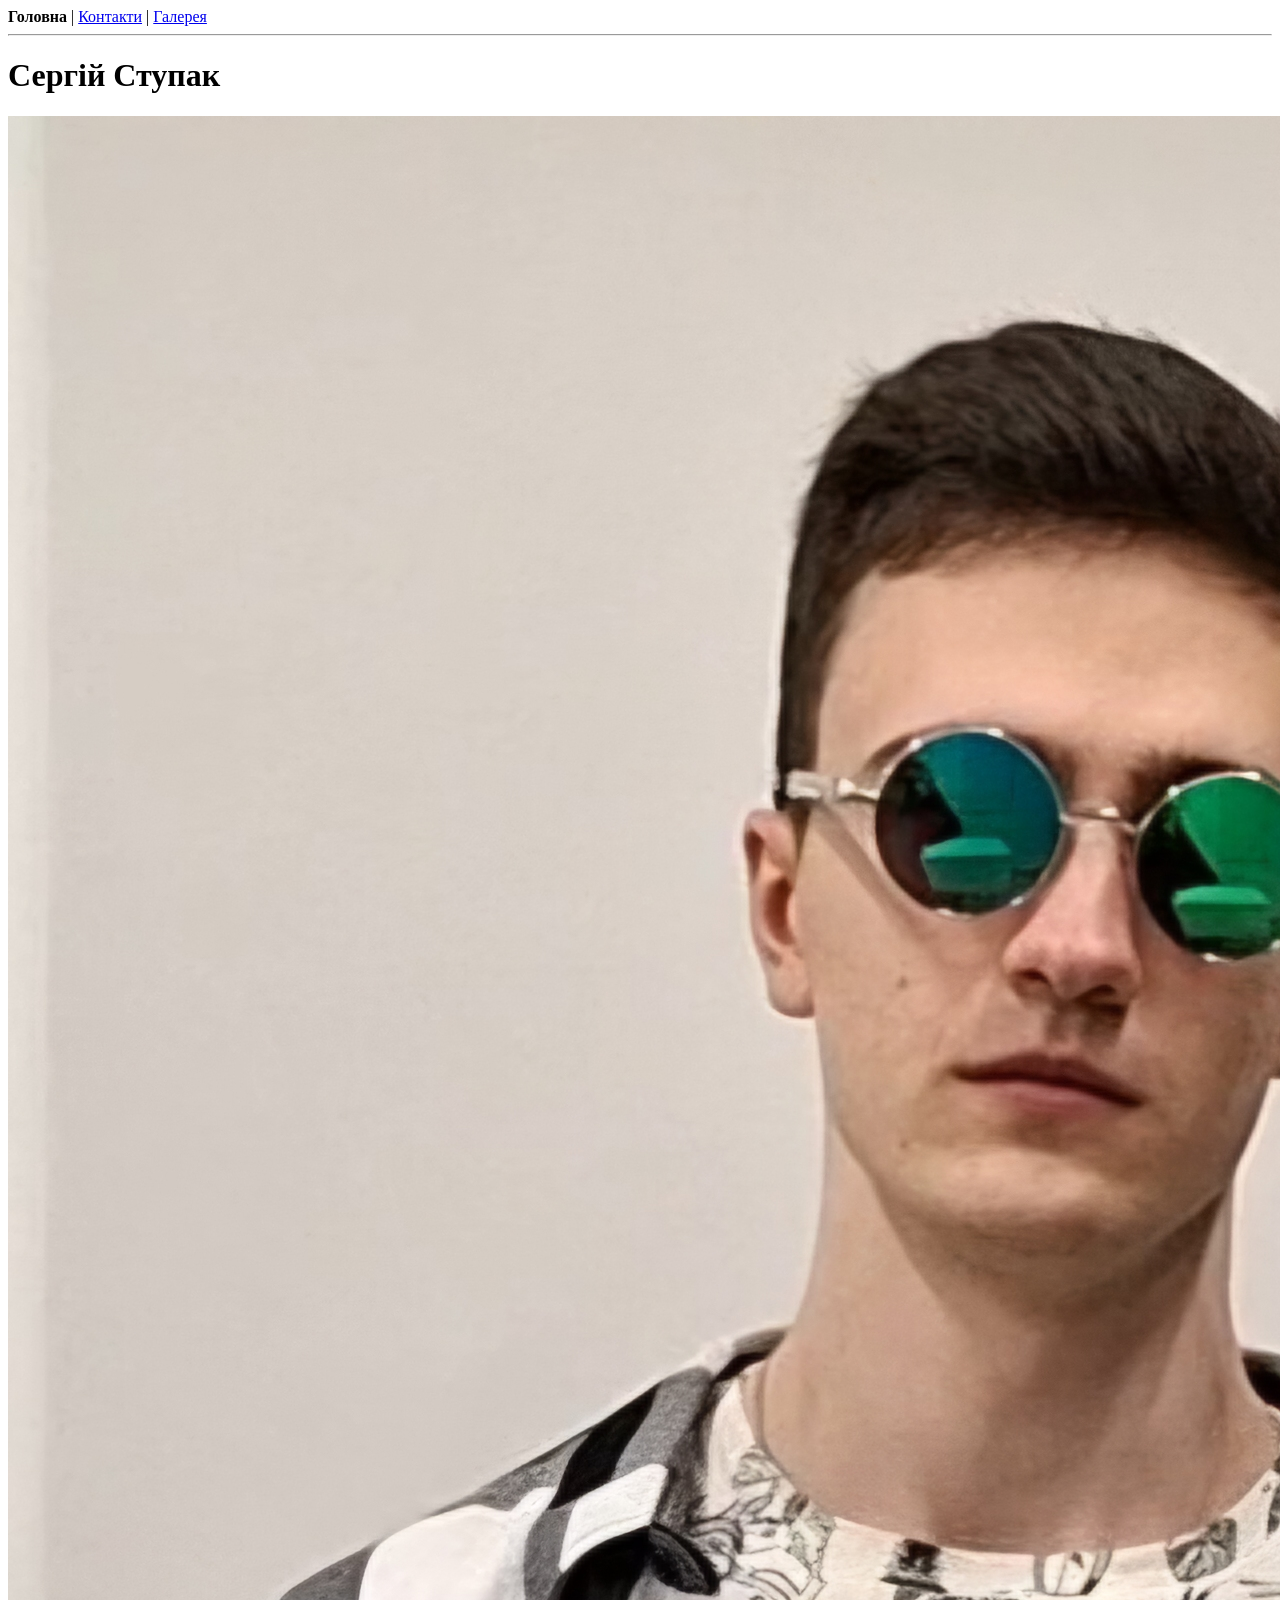
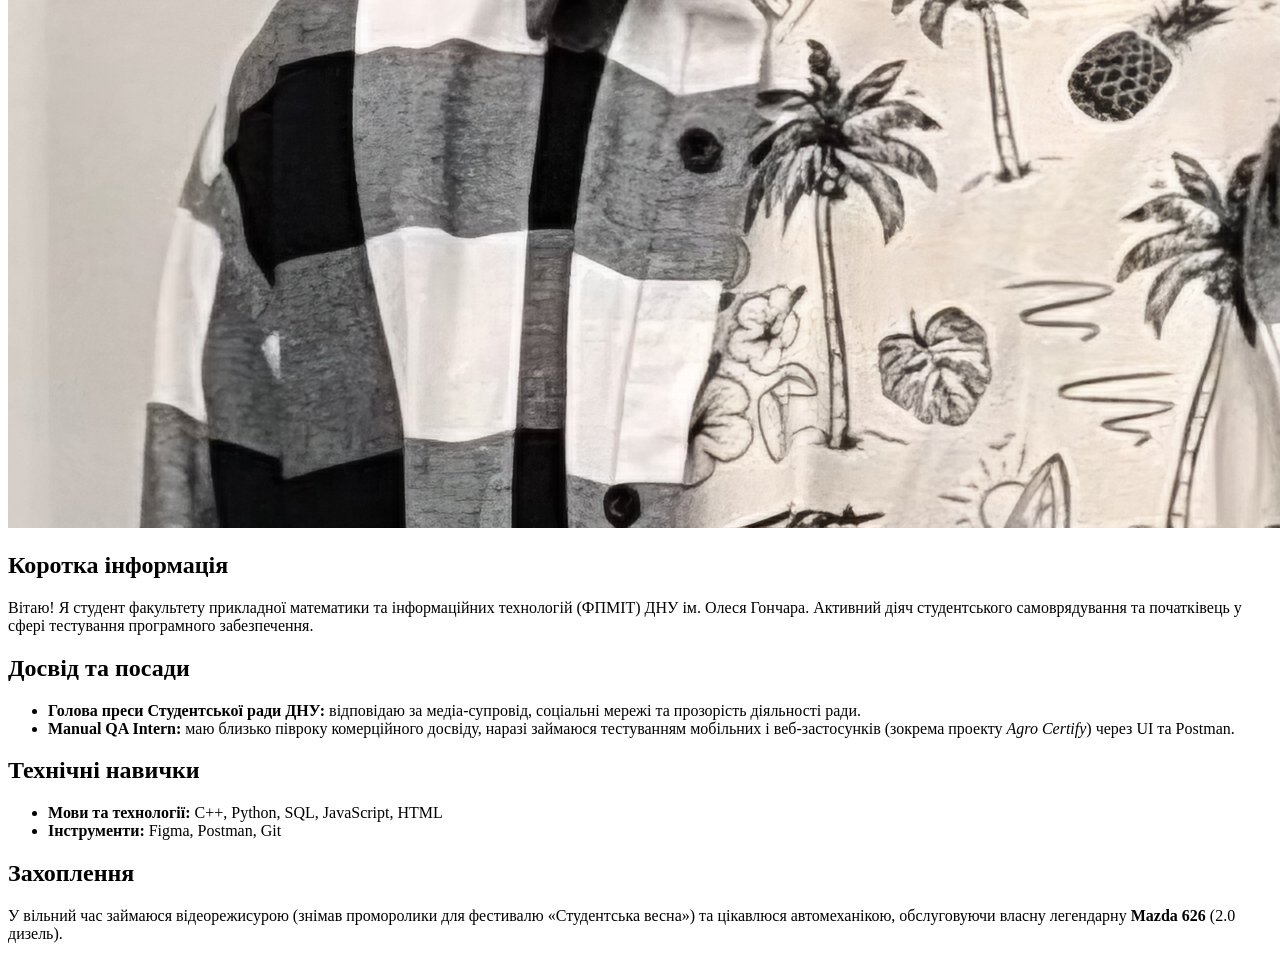
==== index.html @ 159daa1c "add homework 21.1" ====
<!DOCTYPE html>
<html lang="uk">
<head>
    <meta charset="UTF-8">
    <title>Сергій Ступак - Резюме</title>
</head>
<body>

    <nav>
        <strong>Головна</strong> | 
        <a href="pages/contact.html">Контакти</a> | 
        <a href="pages/gallery.html">Галерея</a>
    </nav>
    
    <hr>

    <h1>Сергій Ступак</h1>
    <img src="photo/my_photo.jpg">

    <h2>Коротка інформація</h2>
    <p>
        Вітаю! Я студент факультету прикладної математики та інформаційних технологій (ФПМІТ) 
        ДНУ ім. Олеся Гончара. Активний діяч студентського самоврядування та початківець у сфері тестування програмного забезпечення.
    </p>

    <h2>Досвід та посади</h2>
    <ul>
        <li><strong>Голова преси Студентської ради ДНУ:</strong> відповідаю за медіа-супровід, соціальні мережі та прозорість діяльності ради.</li>
        <li><strong>Manual QA Intern:</strong> маю близько півроку комерційного досвіду, наразі займаюся тестуванням мобільних і веб-застосунків (зокрема проекту <em>Agro Certify</em>) через UI та Postman.</li>
    </ul>

    <h2>Технічні навички</h2>
    <ul>
        <li><strong>Мови та технології:</strong> C++, Python, SQL, JavaScript, HTML</li>
        <li><strong>Інструменти:</strong> Figma, Postman, Git</li>
    </ul>

    <h2>Захоплення</h2>
    <p>
        У вільний час займаюся відеорежисурою (знімав проморолики для фестивалю «Студентська весна») 
        та цікавлюся автомеханікою, обслуговуючи власну легендарну <strong>Mazda 626</strong> (2.0 дизель).
    </p>


</body>
</html>
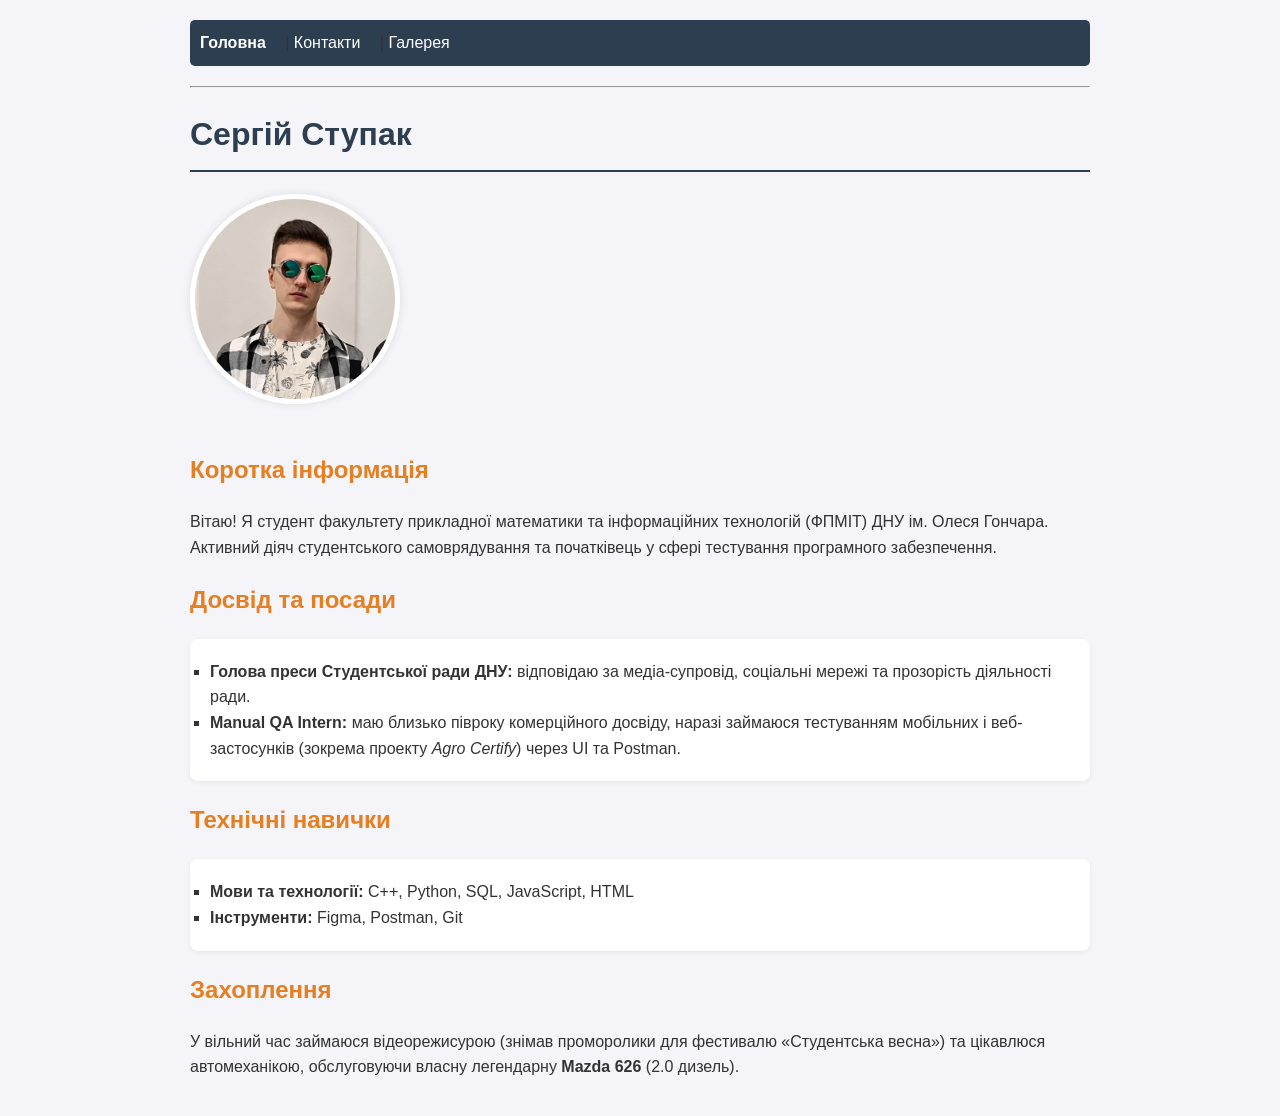
==== commit 1767d2f8: "add homework 22.1" ====
--- a/index.html
+++ b/index.html
@@ -3,10 +3,11 @@
 <head>
     <meta charset="UTF-8">
     <title>Сергій Ступак - Резюме</title>
+    <link rel="stylesheet" href="style.css">
 </head>
 <body>
 
-    <nav>
+    <nav class="navbar">
         <strong>Головна</strong> | 
         <a href="pages/contact.html">Контакти</a> | 
         <a href="pages/gallery.html">Галерея</a>
@@ -14,23 +15,25 @@
     
     <hr>
 
-    <h1>Сергій Ступак</h1>
-    <img src="photo/my_photo.jpg">
+    <h1 id="main-title">Сергій Ступак</h1>
+    <img src="photo/my_photo.jpg" class="profile-img" width="200">
 
-    <h2>Коротка інформація</h2>
-    <p>
-        Вітаю! Я студент факультету прикладної математики та інформаційних технологій (ФПМІТ) 
-        ДНУ ім. Олеся Гончара. Активний діяч студентського самоврядування та початківець у сфері тестування програмного забезпечення.
-    </p>
-
+    <section class="main-info">
+        <h2>Коротка інформація</h2>
+        <p>
+            Вітаю! Я студент факультету прикладної математики та інформаційних технологій (ФПМІТ) 
+            ДНУ ім. Олеся Гончара. Активний діяч студентського самоврядування та початківець у сфері тестування програмного забезпечення.
+        </p>
+    </section>
+    
     <h2>Досвід та посади</h2>
-    <ul>
+    <ul class="info-list">
         <li><strong>Голова преси Студентської ради ДНУ:</strong> відповідаю за медіа-супровід, соціальні мережі та прозорість діяльності ради.</li>
         <li><strong>Manual QA Intern:</strong> маю близько півроку комерційного досвіду, наразі займаюся тестуванням мобільних і веб-застосунків (зокрема проекту <em>Agro Certify</em>) через UI та Postman.</li>
     </ul>
 
     <h2>Технічні навички</h2>
-    <ul>
+    <ul class="info-list">
         <li><strong>Мови та технології:</strong> C++, Python, SQL, JavaScript, HTML</li>
         <li><strong>Інструменти:</strong> Figma, Postman, Git</li>
     </ul>
--- a/style.css
+++ b/style.css
@@ -0,0 +1,76 @@
+body {
+    font-family: Arial, sans-serif;
+    line-height: 1.6;
+    color: #333;
+    max-width: 900px;
+    margin: 0 auto;
+    padding: 20px;
+    background-color: #f4f4f9;
+}
+
+.navbar {
+    background-color: #2c3e50;
+    padding: 10px;
+    border-radius: 5px;
+    margin-bottom: 20px;
+}
+
+.navbar a, .navbar strong {
+    color: white;
+    text-decoration: none;
+    margin-right: 15px;
+}
+
+.navbar a:hover {
+    text-decoration: underline;
+}
+
+h1 {
+    color: #2c3e50;
+    border-bottom: 2px solid #2c3e50;
+    padding-bottom: 10px;
+}
+
+h2, h3 {
+    color: #e67e22;
+}
+
+.profile-img {
+    border-radius: 50%;
+    border: 5px solid #fff;
+    box-shadow: 0 0 10px rgba(0,0,0,0.1);
+    margin-bottom: 20px;
+}
+
+.gallery-img {
+    border: 1px solid #ddd;
+    border-radius: 8px;
+    box-shadow: 0 4px 8px rgba(0,0,0,0.1);
+    transition: transform 0.3s;
+}
+
+.gallery-img:hover {
+    transform: scale(1.05);
+}
+
+.info-list {
+    background: white;
+    padding: 20px;
+    border-radius: 8px;
+    list-style-type: square;
+    box-shadow: 0 2px 5px rgba(0,0,0,0.05);
+}
+
+.contact-info {
+    list-style: none;
+    padding: 0;
+}
+
+.contact-info li {
+    margin-bottom: 10px;
+    padding: 10px;
+    background: #fff;
+    border-left: 5px solid #2c3e50;
+}
+
+
